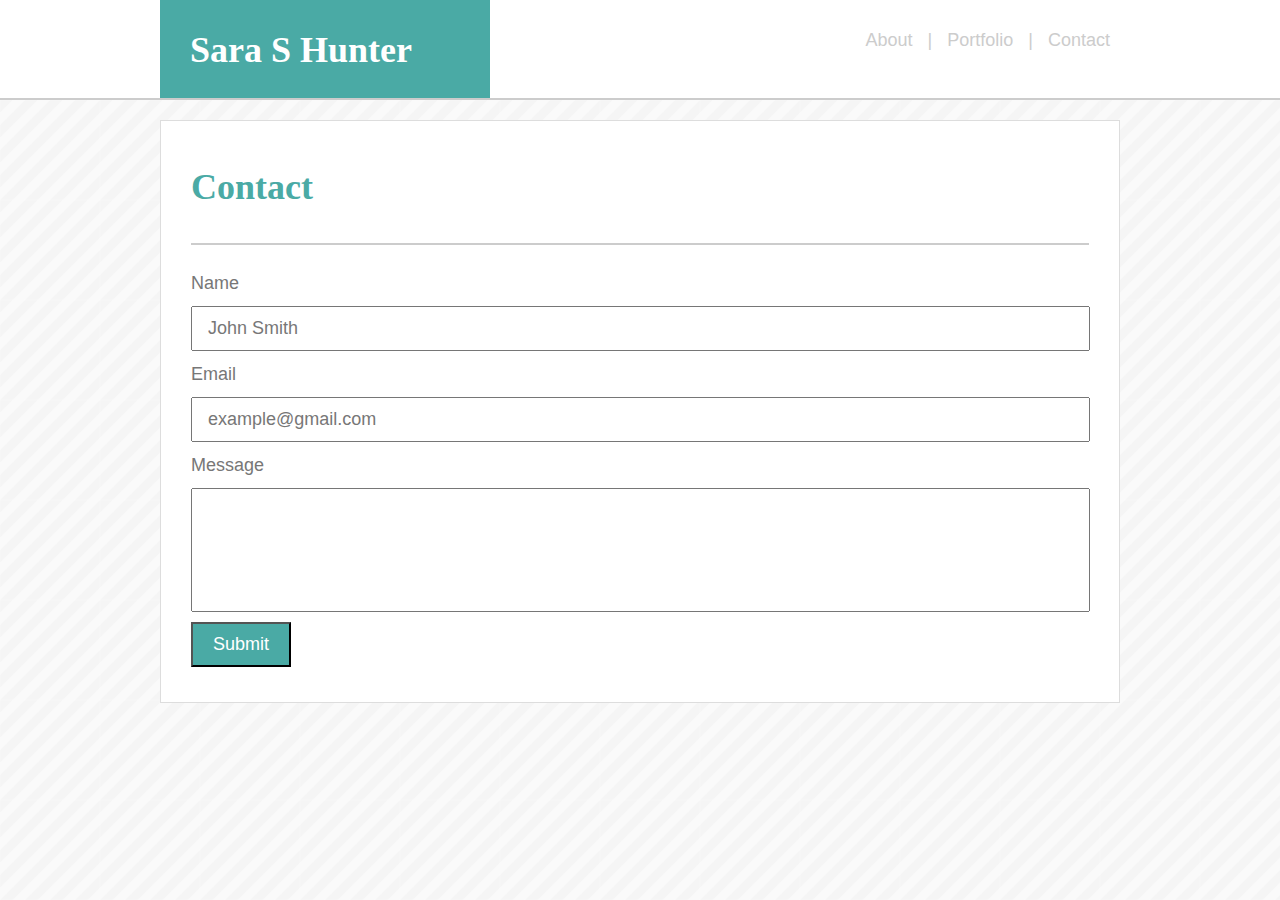
==== contact.html @ dfbc1e32 "Add form to contact page.  Add input style." ====
<!DOCTYPE html>
<html lang="en">
<head>
    <meta charset="UTF-8">
    <meta name="viewport" content="width=device-width, initial-scale=1.0">
    <meta http-equiv="X-UA-Compatible" content="ie=edge">
    <title>Sara Hunter</title>
    <link rel="stylesheet" type="text/css" href="assets/css/reset.css">
    <link rel="stylesheet" type="text/css" href="assets/css/style.css">
</head>
<body>
    <div id="topbar"">
       <header>
           <div id="title">Sara S Hunter</div>
            <nav>
               <a href="index.html" alt="About">About</a> | 
               <a href="portfolio.html" alt="Portfolio">Portfolio</a> | 
               <a href="contact.html" alt="Contact">Contact</a>
            </nav>
       </header>
    </div>
       <div id="container">
       <section>
           <h1>Contact</h1>
           <div class="content">
 <form>
        <p>
            <label for='name'>Name</label>
            <br>
            <input type="text" name="name" value="John Smith">
        </p>
        <p>
            <label for='email'>Email</label>
            <br>
            <input type="text" name="email" value="example@gmail.com">
        </p>
        <p>
            <label for='message'>Message</label>
            <br>
            <input type="text" name="message" class="message">
        </p>
        <p>
            <input type="submit">
        </p>
    </form>
</div>
</section>
</div> 
</body>
</html>
---- assets/css/style.css ----
body{
    font-family: Arial, 'Helvetica Neue', Helvetica, sans-serif;
    color: #777777;
    font-size: 18px;
    line-height: 2;
    background-image: url("../images/stripes-light.png");
}
a{
    font-family: Arial, 'Helvetica Neue', Helvetica, sans-serif;
    color: #cccccc;
    padding:10px;
    text-decoration: none;
    font-size: 18px;
}

h1{
        font-family: Georgia, 'Times New Roman', Times, serif;
        color: #4aaaa5;
        font-size: 36px;
        font-weight: bold;
        border-bottom: solid 2px #cccccc;
        padding-bottom: 20px;
        margin-bottom: 20px;
}
#topbar{
    background-color: #ffffff;
    height:98px;
    border-bottom: 2px solid #cccccc;
}
header{
    background-color: #ffffff;
    height: 90px;
    width: 960px;
    margin: auto;
}
footer{
    background-color: #666666;
}
section{
    background-color:#ffffff;
    border-color: #dddddd;
    border-width: 1px;
    border-style: solid;
    padding: 30px; /* needs to match padding of title */
    margin-top: 20px;
    clear: both; /*  clear the float from the top header */
}
#title{
    background-color: #4aaaa5;
    width: 300px;
    height: 80px;
    line-height: 80px;
    padding-left: 30px;
    padding-top: 10px;
    padding-bottom: 8px;
    float: left;
    font-family: Georgia, 'Times New Roman', Times, serif;
    color:#ffffff;
    font-size: 36px;
    font-weight: bold;
}
#container{
    width:960px;
    margin:auto;
}
nav{
    float:right;
    height: 80px;
    line-height: 80px;
    color: #cccccc;
}
.biophoto{
    float:left;
    margin-right: 20px;
    margin-bottom: 20px;
    margin-top: 10px;
}
input{
    width: 865px;
    padding: 10px 15px 10px 15px;
    font-family: Arial, 'Helvetica Neue', Helvetica, sans-serif;
    color: #777777;
    font-size: 18px;
    margin: 5px 0px 5px 0px;
}
.message{
    height: 100px;
}
input[type=submit]{
    width: 100px;
    background-color: #4aaaa5;
    color: #ffffff;
}
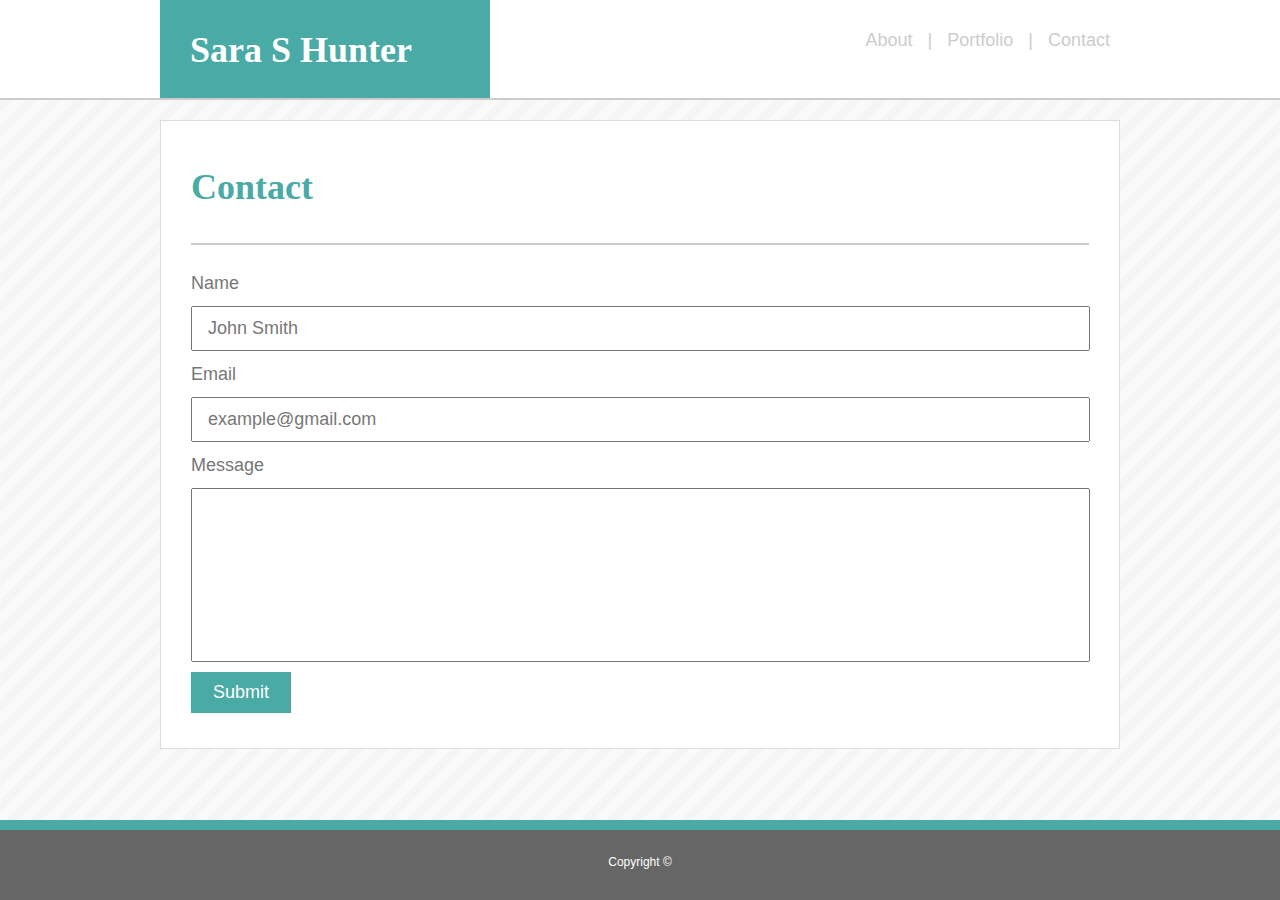
==== commit bccdafba: "Added sticky footer" ====
--- a/contact.html
+++ b/contact.html
@@ -1,5 +1,6 @@
 <!DOCTYPE html>
 <html lang="en">
+
 <head>
     <meta charset="UTF-8">
     <meta name="viewport" content="width=device-width, initial-scale=1.0">
@@ -8,43 +9,48 @@
     <link rel="stylesheet" type="text/css" href="assets/css/reset.css">
     <link rel="stylesheet" type="text/css" href="assets/css/style.css">
 </head>
+
 <body>
-    <div id="topbar"">
-       <header>
-           <div id="title">Sara S Hunter</div>
+    <div id="topbar">
+        <header>
+            <div id="title">Sara S Hunter</div>
             <nav>
-               <a href="index.html" alt="About">About</a> | 
-               <a href="portfolio.html" alt="Portfolio">Portfolio</a> | 
-               <a href="contact.html" alt="Contact">Contact</a>
+                <a href="index.html" alt="About">About</a> |
+                <a href="portfolio.html" alt="Portfolio">Portfolio</a> |
+                <a href="contact.html" alt="Contact">Contact</a>
             </nav>
-       </header>
+        </header>
     </div>
-       <div id="container">
-       <section>
-           <h1>Contact</h1>
-           <div class="content">
- <form>
-        <p>
-            <label for='name'>Name</label>
-            <br>
-            <input type="text" name="name" value="John Smith">
-        </p>
-        <p>
-            <label for='email'>Email</label>
-            <br>
-            <input type="text" name="email" value="example@gmail.com">
-        </p>
-        <p>
-            <label for='message'>Message</label>
-            <br>
-            <input type="text" name="message" class="message">
-        </p>
-        <p>
-            <input type="submit">
-        </p>
-    </form>
-</div>
-</section>
-</div> 
+    <div id="container">
+        <section>
+            <h1>Contact</h1>
+            <div class="content">
+                <form>
+                    <p>
+                        <label for='name'>Name</label>
+                        <br>
+                        <input type="text" name="name" value="John Smith">
+                    </p>
+                    <p>
+                        <label for='email'>Email</label>
+                        <br>
+                        <input type="text" name="email" value="example@gmail.com">
+                    </p>
+                    <p>
+                        <label for='message'>Message</label>
+                        <br>
+                        <input type="text" name="message" class="message">
+                    </p>
+                    <p>
+                        <input type="submit">
+                    </p>
+                </form>
+            </div>
+        </section>
+    </div>
+    <footer>
+        Copyright &#169;
+    </footer>
 </body>
+
 </html>--- a/assets/css/style.css
+++ b/assets/css/style.css
@@ -1,9 +1,18 @@
+
+/* This section is necessary for the footer positioning */
+html {
+    position: relative;
+    min-height: 100%;
+    }
+
 body{
     font-family: Arial, 'Helvetica Neue', Helvetica, sans-serif;
     color: #777777;
     font-size: 18px;
     line-height: 2;
     background-image: url("../images/stripes-light.png");
+    margin: 0 0 100px;
+
 }
 a{
     font-family: Arial, 'Helvetica Neue', Helvetica, sans-serif;
@@ -12,7 +21,6 @@
     text-decoration: none;
     font-size: 18px;
 }
-
 h1{
         font-family: Georgia, 'Times New Roman', Times, serif;
         color: #4aaaa5;
@@ -33,9 +41,6 @@
     width: 960px;
     margin: auto;
 }
-footer{
-    background-color: #666666;
-}
 section{
     background-color:#ffffff;
     border-color: #dddddd;
@@ -43,6 +48,7 @@
     border-style: solid;
     padding: 30px; /* needs to match padding of title */
     margin-top: 20px;
+    margin-bottom: 20px;
     clear: both; /*  clear the float from the top header */
 }
 #title{
@@ -84,10 +90,26 @@
     margin: 5px 0px 5px 0px;
 }
 .message{
-    height: 100px;
+    height: 150px;
 }
 input[type=submit]{
     width: 100px;
     background-color: #4aaaa5;
     color: #ffffff;
+    border:0px;
+}
+footer{
+    border-top:10px solid #4aaaa5;
+    background-color:#666666;
+    text-align: center;
+    padding-top: 20px;
+    margin-top: 20px; /*does this do anything?*/
+    font-size: 12px;
+    color: #ffffff;
+    position: absolute;
+    left: 0;
+    bottom: 0;
+    height: 50px;
+    width: 100%;
+    
 }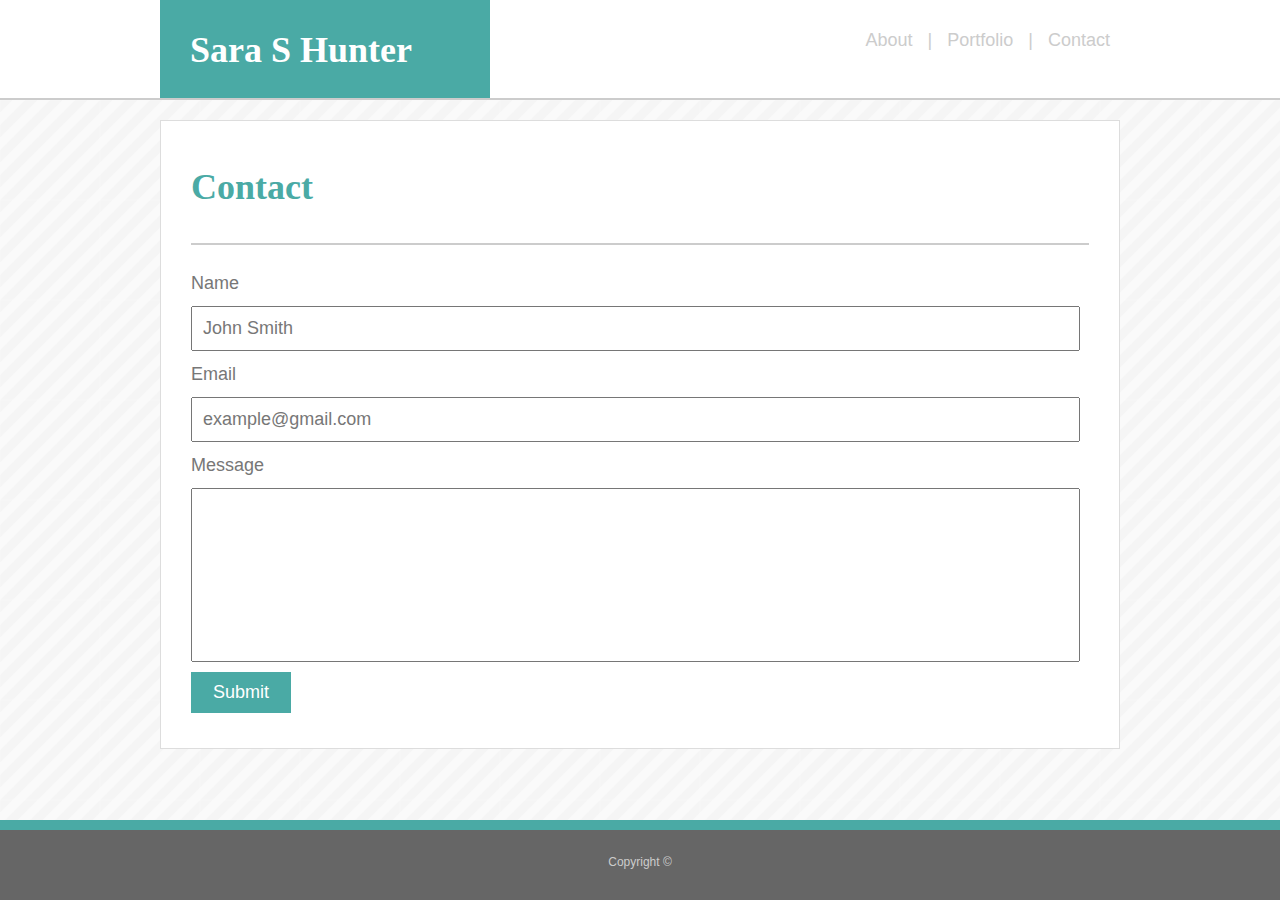
==== commit d27ba170: "Reorder CSS so it's somewhat logical." ====
--- a/contact.html
+++ b/contact.html
@@ -22,7 +22,7 @@
         </header>
     </div>
     <div id="container">
-        <section>
+        <div class="maincontent">
             <h1>Contact</h1>
             <div class="content">
                 <form>
@@ -46,7 +46,7 @@
                     </p>
                 </form>
             </div>
-        </section>
+        </div>
     </div>
     <footer>
         Copyright &#169;
--- a/assets/css/style.css
+++ b/assets/css/style.css
@@ -12,45 +12,40 @@
     line-height: 2;
     background-image: url("../images/stripes-light.png");
     margin: 0 0 100px;
+}
 
+a:hover{
+    background-color: #666666;
+    color: #fff;
 }
-a{
-    font-family: Arial, 'Helvetica Neue', Helvetica, sans-serif;
-    color: #cccccc;
-    padding:10px;
-    text-decoration: none;
-    font-size: 18px;
+
+h1{
+    font-family: Georgia, 'Times New Roman', Times, serif;
+    color: #4aaaa5;
+    font-size: 36px;
+    font-weight: bold;
+    border-bottom: solid 2px #cccccc;
+    padding-bottom: 20px;
+    margin-bottom: 20px;
 }
-h1{
-        font-family: Georgia, 'Times New Roman', Times, serif;
-        color: #4aaaa5;
-        font-size: 36px;
-        font-weight: bold;
-        border-bottom: solid 2px #cccccc;
-        padding-bottom: 20px;
-        margin-bottom: 20px;
-}
+
+/* Full width top bar */
+
 #topbar{
     background-color: #ffffff;
     height:98px;
     border-bottom: 2px solid #cccccc;
 }
+
+/* Aligns the navbar so that it takes up the same width as the maincontent */
 header{
-    background-color: #ffffff;
     height: 90px;
     width: 960px;
     margin: auto;
 }
-section{
-    background-color:#ffffff;
-    border-color: #dddddd;
-    border-width: 1px;
-    border-style: solid;
-    padding: 30px; /* needs to match padding of title */
-    margin-top: 20px;
-    margin-bottom: 20px;
-    clear: both; /*  clear the float from the top header */
-}
+
+/* Controls what "Sara S Hunter" looks like */
+
 #title{
     background-color: #4aaaa5;
     width: 300px;
@@ -65,39 +60,41 @@
     font-size: 36px;
     font-weight: bold;
 }
+
+/* Holds all content except header and footer*/
+
 #container{
     width:960px;
     margin:auto;
 }
+
+/* Holds central box with everything except header and footer */
+
+.maincontent{
+    background-color:#ffffff;
+    border-color: #dddddd;
+    border-width: 1px;
+    border-style: solid;
+    padding: 30px; /* needs to match padding of title */
+    margin-top: 20px;
+    margin-bottom: 20px;
+    clear: both; /*  clear the float from the top header */
+}
+
 nav{
     float:right;
     height: 80px;
     line-height: 80px;
     color: #cccccc;
 }
-.biophoto{
-    float:left;
-    margin-right: 20px;
-    margin-bottom: 20px;
-    margin-top: 10px;
+
+nav a{
+    color: #cccccc;
+    padding:10px;
+    text-decoration: none;
+    font-size: 18px;
 }
-input{
-    width: 865px;
-    padding: 10px 15px 10px 15px;
-    font-family: Arial, 'Helvetica Neue', Helvetica, sans-serif;
-    color: #777777;
-    font-size: 18px;
-    margin: 5px 0px 5px 0px;
-}
-.message{
-    height: 150px;
-}
-input[type=submit]{
-    width: 100px;
-    background-color: #4aaaa5;
-    color: #ffffff;
-    border:0px;
-}
+
 footer{
     border-top:10px solid #4aaaa5;
     background-color:#666666;
@@ -105,11 +102,73 @@
     padding-top: 20px;
     margin-top: 20px; /*does this do anything?*/
     font-size: 12px;
-    color: #ffffff;
+    color: #cccccc;
     position: absolute;
     left: 0;
     bottom: 0;
     height: 50px;
     width: 100%;
     
+}
+
+/* Relevant for Bio page */
+
+.biophoto{
+    float:left;
+    margin-right: 20px;
+    margin-bottom: 20px;
+    margin-top: 10px;
+}
+
+/* Relevant for Contact Page */
+
+input{
+    width: 865px;
+    padding: 10px;
+    font-family: Arial, 'Helvetica Neue', Helvetica, sans-serif;
+    color: #777777;
+    font-size: 18px;
+    margin: 5px 0px 5px 0px;
+}
+
+/* Styleize submit button */
+
+input[type=submit]{
+    width: 100px;
+    background-color: #4aaaa5;
+    color: #ffffff;
+    border:0px;
+}
+
+input[type=submit]:hover{
+    background-color: #777777;
+}
+
+/* Changes the size of the long input message box */
+
+.message{
+    height: 150px;
+}
+
+/* Relevant for Portfolio page */
+
+.portfolioimage{
+    position:relative;
+    width:300px;
+    display: inline-block;
+    margin:30px 30px 0px 0px;
+    /* text-align: center; */
+}
+
+.portfolioimagetext{
+    position: absolute;
+    color: #ffffff;
+    font-family: Georgia, 'Times New Roman', Times, serif;
+    top: 80%;
+    left: 50%;
+    width:100%;
+    background-color:#4aaaa5;
+    text-align: center;
+    transform: translate(-50%, -50%);
+
 }